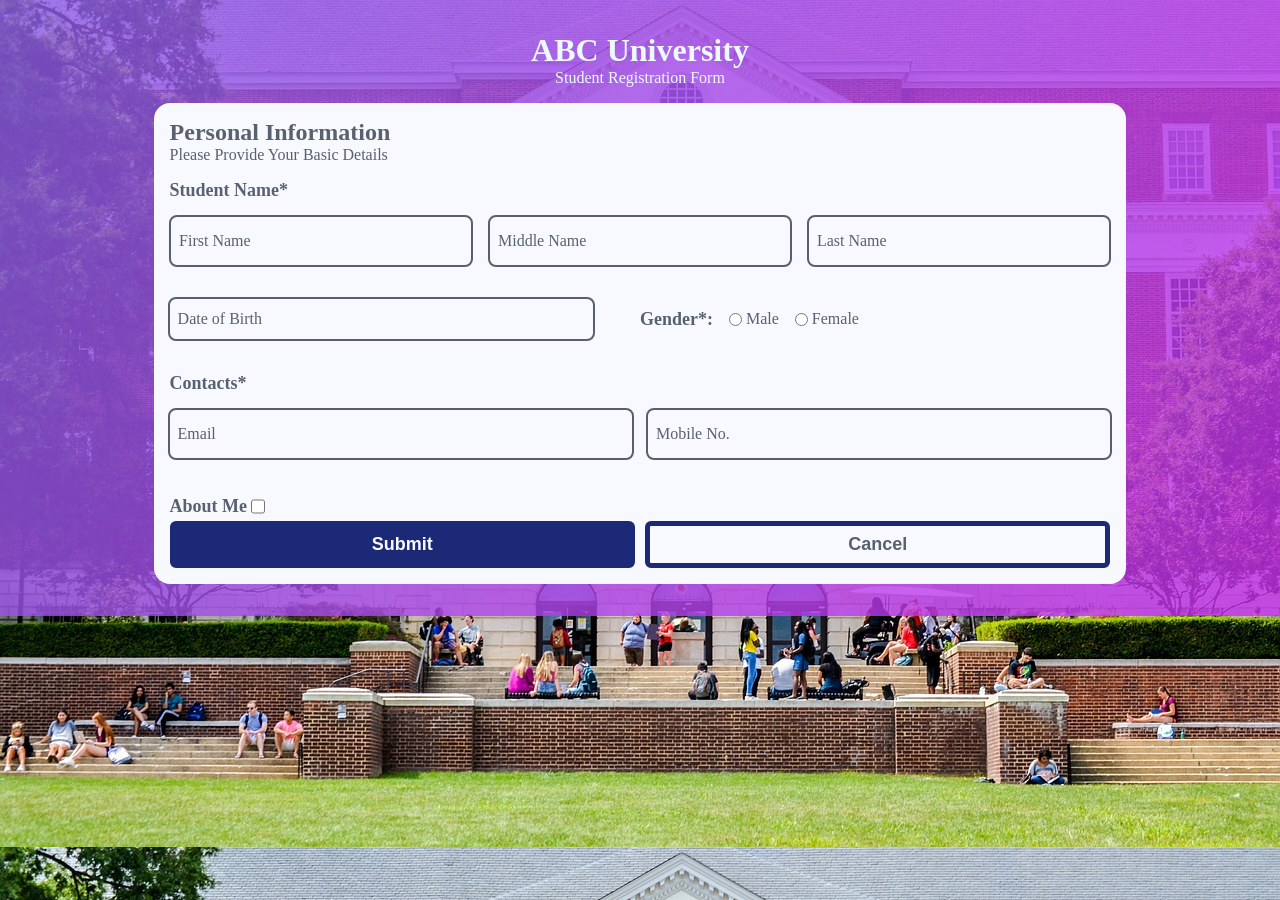
==== registration.html @ 487e14eb "Added regex to email and counter for about" ====
<!DOCTYPE html>
<html lang="en">

<head>
    <meta charset="UTF-8">
    <meta name="viewport" content="width=device-width, initial-scale=1.0">
    <title>Student Registration Form</title>
    <link rel="stylesheet" href="utility.css">
    <link rel="stylesheet" href="style.css">
    <link rel="stylesheet" href="registration.css">
</head>

<body>

    <!-- background Effect -->
    <div class="background-edit"></div>

    <!--Main Heading -->
    <div id="heading">
        <h1>ABC University</h1>
        <p>Student Registration Form</p>
    </div>

    <!-- Form -->
    <div id="form-box" class="center">
        <form action="">
            <div>
                <h2>Personal Information</h2>
                <p>Please Provide Your Basic Details</p>
            </div>

            <!-- name box -->
            <h3 id="name-heading" class="label-text">Student Name*</h3>
            <div id="student-name-box">
                <div>
                    <div class="center">
                        <label for="first-name" class="">First Name</label>
                        <input id="first-name" name="first-name" class="deactive-link" type="text" placeholder="Eg.Jatin">
                    </div>
                    <p class="error-msg invisible">First Name is Required !!</p>
                </div>

                <div>
                    <div class="center">
                        <label for="middle-name" class="">Middle Name</label>
                        <input id="middle-name"  name="middle-name" class="deactive-link" type="text" placeholder="Eg.Ganesh" >
                    </div>
                    <p class="error-msg invisible">Middle Name is Required !!</p>
                </div>

                <div>
                    <div class="center">
                        <label for="last-name" class="">Last Name</label>
                        <input id="last-name"  name="last-name" class="deactive-link" type="text" placeholder="Eg.Dohale">
                    </div>
                    <p class="error-msg invisible">Last Name is Required !!</p>
                </div>
            </div>

            <!-- Dob and Gender -->
            <div id="dob-gender-box">
                <div>
                    <div id="dob-box">
                        <label for="dob" class="">Date of Birth</label>
                        <input id="dob" type="date" placeholder="Pick a Date" class="deactive-link">
                    </div>
                    <p class="error-msg invisible">Date of Birth is Required !!</p>
                </div>
                <div>
                    <div id="gender-box">
                        <span class="label-text">Gender*:</span>
                        <div>
                            <input name="gender" value="male" id="male" type="radio" required>
                            <label for="male">Male</label>
                        </div>
                        <div>
                            <input name="gender" value="female" id="female" type="radio" required>
                            <label for="female">Female</label>
                        </div>
                    </div>
                    <p class="error-msg invisible">Gender is Required !!</p>
                </div>
            </div>


            <!-- Email and Mobile Number -->
            <h3 id="contact-heading" class="label-text">Contacts*</h3>
            <div id="email-number-box">
                <div>
                    <div class="center">
                        <label for="email" class="">Email</label>
                        <input id="email" type="email" placeholder="Eg. jatindohale@gmail.com" class="deactive-link" >
                    </div>
                    <p class="error-msg invisible">Email is Required !!</p>
                </div>
                <div>
                    <div class="center">
                        <label for="mobile" class="">Mobile No.</label>
                        <input id="mobile" type="number" placeholder="Eg. 908217XXXX" class="deactive-link" >
                    </div>
                    <p class="error-msg invisible">Number is Required !!</p>
                </div>
            </div>

            <!-- About me -->
             <div id="about-box">
                <div >
                    <div>
                        <label for="check-about" class="label-text">About Me</label>
                        <input type="checkbox" id="check-about">
                    </div>
                    <div id="count-box" >
                        <p class="hidden"><span id="char-count">0</span>/1024</p>
                    </div>
                </div>
                <textarea type="text" name="about" id="about" class="hidden" placeholder="Write Here..." minlength="1" maxlength="1024"></textarea>
             </div>

             <!-- Submit Button -->
              <div id="submit-cancel-button">
                  <button type="submit" id="submit">
                    Submit
                  </button>
                  <button type="button" id="cancel">
                    Cancel
                  </button>
              </div>



        </form>
    </div>
    <script src="registration.js"></script>
</body>

</html>
---- utility.css ----
* {
    margin: 0;
    padding: 0;
    box-sizing: border-box;
}

a {
    text-decoration: none;
}

ul {
    list-style: none;
}

.initial-padding {
    padding-inline: 5vw;
}

.scroll-section{
    scroll-margin: 60px;
}

.center {
    display: flex;
    align-items: center;
    justify-content: center;
}

.space-between{
    justify-content: space-between;
}


.button {
    padding-inline: 1.25rem;
    padding-block: 0.45rem;
    border-radius: 0.5rem;
    border: none;
    /* font-weight: 700; */
    transition: 0.25s;
}

.button:hover {
    transform: scale(1.1);
}




/* skills shower */
.blue-shower {
    color: #0b236d;
    background-color: #6275dfa2;
    border-radius: 1.5rem;
    padding: 4px 12px;
}

.blond-shower {
    background-color: #e3d59d;
    padding: 4px 12px;
    border-radius: 36px;
}

.green-shower {
    color: #097509;
    background-color: #b1e4b19a;
    padding: 2px 8px;
    border-radius: 1.5rem;
}
---- style.css ----
:root {
  --pr-color: #ecf9ff;
  --sc-color: #1b2976;
  --tr-color: #efece2;
  --text-color: #2c3947c9;
  --font-size: 20px;
}

html {
  scroll-behavior: smooth;
}

body {
  background-color: var(--pr-color);
  color: var(--text-color);
}

.bottom-border {
  border-bottom: 0.5px solid var(--text-color);
}

.active-bar {
  background-color: var(--pr-color);
  transition: all 0.3 ;
}

.active-link{
  color: var(--sc-color) !important;
  font-weight: 700;
  transition: all 0.3 ease;
}


/* Navbar Component Styles */

#navbar {
  padding-block: 1.25rem;
  justify-content: space-between;
  position: sticky;
  top: 0;
  background-color: var(--pr-color);
}

#navbar-header {
  color: var(--sc-color);
}

#navlink-container {
  justify-content: space-between;
  gap: 1rem;
  list-style: none;
  color: var(--sc-color);
}


.navbar-link {
  color: var(--text-color);
}

#navbar-button,
#hero-project {
  background-color: var(--sc-color);
  color: var(--pr-color);
}

/* Hero Section Styling */
#hero {
  height: 80vh;
  justify-content: space-between;
}

#hero-cap {
  width: fit-content;
  padding: 0.25rem 0.75rem;
  margin-bottom: 0.5rem;
  font-size: calc(var(--font-size) - 0.35rem);
}

#hero-text {
  width: 40vw;
}

#hero-header {
  line-height: 3rem;
  font-size: 2.5rem;
}

#hero-desc {
  line-height: 1.6rem;
  font-size: var(--font-size);
  margin-block: 0.75rem;
}

#hero-buttons {
  display: flex;

  margin-block: 1.5rem;
}

#hero-project {
  margin-right: 15px;
}

#hero-project>a {
  color: var(--pr-color);
  background-color: var(--sc-color);
  font-size: calc(var(--font-size) - 0.25rem);
}

#hero-download {
  border: 2px solid var(--sc-color);
}

#hero-download>a {
  color: var(--sc-color);
  font-size: calc(var(--font-size) - 0.25rem);
}

#hero-image img {
  border-radius: 300px;
  width: 175px;
  height: 175px;
}

/* Project-showcase Section styling */
#project {
  padding-block: 3.25rem;
}


#card-holder {
  padding: 0;
  flex-wrap: wrap;
}

#card-holder>.card-item {
  width: 28vw;
}


.card {
  height: 250px;
  background-color: var(--tr-color);
  min-width: 25vw;
  border-radius: 1.25rem;
  overflow: hidden;
  box-shadow: 21px 25px 49px -17px rgba(0, 0, 0, 0.45);
  -webkit-box-shadow: 21px 25px 49px -17px rgba(0, 0, 0, 0.45);
  -moz-box-shadow: 21px 25px 49px -17px rgba(0, 0, 0, 0.45);
}


.card-icon {
  border-radius: 0;
  padding-block: 1.5rem;
  background-color: #79a0f5aa;
}

.card-desc {
  margin-block: 0.45rem;
}

.card-text {
  width: 80%;
  padding: 12px;
}

.tech-container {
  justify-content: start;
  margin-block: 1rem;
  gap: 1rem;
}



/* skill section styling */
#skills {
  padding-block: 3.25rem;
  background-color: var(--tr-color);
}

#skills-heading {
  justify-content: start;
  gap: 12px;
}

#skills-heading>span {
  font-size: calc(var(--font-size) - 0.25rem);
}

#skill-section-container {
  justify-content: space-between;
  gap: 12px;
}

#skill-prof,
#skill-tool {
  width: 48%;
}

#prof-head,
#tool-head {
  text-transform: uppercase;
  margin: 0;
}

.skill-item {
  margin: 1.25rem 0;
}

.skill-per {
  justify-content: space-between;
  margin: 0.25rem 0;
}

.skill-per-box>img {
  height: 16px;
  width: 16px;
  margin-right: 8px;
}

.section-desc {
  font-size: calc(var(--font-size) - 0.25rem);
  margin: 0.15rem 0 1.6rem 0;
}

.progress-bar {
  width: 100%;
  height: 12px;
  background-color: #f8e5ac;
  border-radius: 12px;
}

.progress-bar-filler {
  height: 12px;
  background-color: var(--sc-color);
  border-radius: 12px;
}

#progress-bar-html {
  width: 90%;
}

#progress-bar-css {
  width: 85%;
}

#progress-bar-js {
  width: 75%;
}

#progress-bar-react {
  width: 55%;
}

#progress-bar-node {
  width: 55%;
}

#progress-bar-git {
  width: 70%;
}


#skill-tool {
  align-self: flex-start;
}

#tool-container {
  margin: 1rem 0 1.75rem 0;
}

#tools-box {
  flex-wrap: wrap;
  gap: 10px;
}


.tool-item {
  flex-direction: column;
  flex-grow: 1;
  background-color: var(--pr-color);
  padding: 1rem 1rem;
  border-radius: 12px;
}

.tool-image-box {

  padding: 5px 8px;
  border-radius: 5px;
  margin-bottom: 4px;

}

.tool-image-box>img {
  width: 24px;
  height: 24px;
}

#tool-vscode>.tool-image-box {
  background-color: #1b2976;
  ;
}

#tool-github>.tool-image-box {
  background-color: #f4e5b8;
}

#tool-chrome>.tool-image-box {
  background-color: #c6ebfb;
  ;
}

#tool-cli>.tool-image-box {
  background-color: cornflowerblue;
}



#other-skills-container>ul {
  margin-top: 0.5rem;
  justify-content: start;
  gap: 12px;
  flex-wrap: wrap;
}

#other-skills-container>ul>li {
  font-size: calc(var(--font-size) - 5px);
}


/* contact section Styling */

#contact {
  padding-block: 3.25rem;
}

#contact-ids {
  align-self: self-start;
  width: 48%;
}

.contact-item>a,
.contact-item>a:hover,
.contact-item>a:active {
  color: var(--text-color);
}

.contact-item>a {
  display: flex;
  align-items: center;
  gap: 8px;
  font-size: var(--font-size);
  margin-bottom: 1rem;
}

.id-image-box {
  height: 20px;
  width: 20px;
}

.id-image-box>img {
  width: 20px;
  height: 20px;
}

#contact-form {
  width: 48%;
}

#contact-form>form {
  display: flex;
  align-items: center;
  flex-direction: column;
  gap: 8px;
}

#name-email-box {
  display: flex;
  gap: 10px;
  width: 100%;
}

#name-email-box>input {
  width: 48%;
}

#name-email-box>input {
  flex-grow: 1;
}

#subject {
  width: 100%;
}

textarea {
  width: 100%;
  height: 75px;
  padding: 8px;
  outline: none;
  resize: none;
}

input {
  padding: 0.5rem 0.5rem;
  border-radius: 0.25rem;
  outline: none;
  border: 1px solid var(--text-color);
}

#send-button {
  background-color: var(--pr-color);
  color: var(--sc-color);
  border: 2px solid var(--sc-color);
  width: 100%;
  padding-block: 0.75rem;
}

#send-button:hover {
  background-color: var(--sc-color);
  color: var(--pr-color);
  transform: scale(1);
}

/* footer */
footer {
  background-color: var(--tr-color);
  padding-block: 1.5rem;
}

footer>ul {
  gap: 12px;
}

footer a,
footer a:visited,
footer a :active {
  color: var(--text-color);
}

#bottom-bar {
  display: none;
  position: sticky;
  bottom: 0;
  padding-block: 1rem;
  background-color: var(--tr-color);
  border: 2px solid var(--text-color);
  border-top-left-radius: 20px;
  border-top-right-radius: 20px;
}

#bottom-bar>ul {
  width: 100%;
  display: flex;
  align-items: center;
  justify-content: space-around;
}

#bottom-bar a {
  flex-direction: column;
  padding-block: 6px;
  padding-inline: 12px;
  border-radius: 15px;
  width: 10vw;
}



#bottom-bar a:active,
#bottom-bar a:visited,
#bottom-bar a:hover {
  color: var(--text-color);
}
---- registration.css ----
:root {
    --pr-color: #ecf9ff;
    --sc-color: #1b2976;
    --tr-color: #f8f8ff;
    --text-color: #2c3947c9;
    --font-size: 18px;
    --br-radius: 6px;
}

.label-text {
    font-size: var(--font-size);
    font-weight: 700;
    white-space: nowrap;
}

.error-msg {
    color: #d83b3bca;
    /* text-align: center; */
    margin: 0.25rem 0 0 0.5rem;
}

.invisible {
    visibility: hidden;
}

.hidden {
    display: none;
}


body {
    display: flex;
    flex-direction: column;
    align-items: center;
    padding: 2rem;
    background-image: url("assets/registration/university.jpg");
    filter: blur(0px);
}

.background-edit {
    width: 100%;
    height: 100%;
    position: absolute;
    opacity: 0.8;
    top: 0;
    background-image: linear-gradient(120deg, #905de9 0%, #c62feb 100%);
}


#heading {
    z-index: 10;
    text-align: center;
    color: var(--pr-color);
}


#form-box {
    width: 100%;
    flex-direction: column;
    z-index: 10;
    margin-top: 1rem;
}

form {
    border-radius: 1rem;
    width: 80%;
    height: 80%;
    background-color: var(--tr-color);
    color: var(--text-color);
    padding: 1rem;
}


/* Student Name */
#name-heading {
    margin-top: 1rem;
    margin-bottom: 1rem;
}

#student-name-box,
#email-number-box {
    display: flex;
    justify-content: space-around;
    align-items: center;
    width: 100%;
    gap: 1rem;
    color: var(--text-color);
}

#student-name-box>div {
    width: 300px;
}

#email-number-box>div {
    width: 50%;
}



#student-name-box>div>div,
#email-number-box>div>div,
#dob-box{
    width: 100%;
    height: 3rem;
    background-color: var(--tr-color);
    outline: 2px solid var(--text-color);
    border-radius: var(--br-radius);
    padding: 4px 8px;
    flex-grow: 1;
    justify-content: start;
    position: relative;
}

#student-name-box input,
#email-number-box input,
#dob-box input {
    width: 100%;
    height: 100%;
    background-color: #eaeaff;
}

.deactive-link {
    display: none;
}

.active-box {
    display: flex;
    flex-direction: column;
    align-items: start;

}

.active-input {
    display: block;
    height: 70%;
    outline: none;
    border: none;
}

.active-text {
    font-size: 16px;
    text-align: right;
    transition: all 0.3s ease;
    position: absolute;
    top: -15px;
    background-color: var(--tr-color);
    padding: 4px;
}


/* Student Birth date and Gender */
#dob-gender-box {
    width: 100%;
    margin-top: 0.75rem;
    display: flex;
    flex-wrap: wrap;
    gap: 5%;
}

#dob-gender-box>div {
    width: 45%;
}

#dob-box,
#gender-box {
    display: flex;
    align-items: center;
    gap: 1rem;
    height: 40px;
}
.align-start{
    align-self: flex-start;
}

#gender-box {
    width: 45%;
}

#gender-box>div {
    display: flex;
    align-items: center;
    gap: 4px;
}

/* contact */
#contact-heading {
    margin-top: 0.75rem;
    margin-bottom: 1rem;
}

#email-number-box>div {
    flex-grow: 1;
}


/* About Me */
#about-box {
    margin-top: 1rem;
}

#about-box > div{
    display: flex ;
    justify-content: space-between;
    align-items: center;
}



#about-box>div>div {
    display: flex;
    align-items: center;
    gap: 4px;
    margin-bottom: 0.25rem;
}

#about-box input {
    width: 0.9rem;
    height: 0.9rem;
}

#about-box textarea {
    resize: none;
    margin-bottom: 0.5rem;
    width: 100%;
}


/* Submit Button */
#submit-cancel-button {
    display: flex;
    align-items: center;
    gap: 10px;
}

#submit,
#cancel {
    width: 100%;
    padding-block: 8px;
    font-size: var(--font-size);
    border-radius: var(--br-radius);
    font-weight: 700;
    transition: all 0.2 ease;
}

#submit {
    background-color: var(--sc-color);
    color: var(--tr-color);
    border: 5px solid var(--sc-color);
}

#cancel {
    background-color: var(--tr-color);
    color: var(--text-color);
    border: 5px solid var(--sc-color);
}

#submit:hover{
    background-color:#101c61;
    color: #dff4fe;
}
#cancel:hover {
    background-color: var(--sc-color);
    color: var(--pr-color);
}


/* Media Queries From Here */
@media (min-width:768px) and (max-width:991px) {
    .background-bottom {
        bottom: -30%;
    }

    #dob-gender-box {
        flex-direction: column;
    }

    #dob-gender-box>div:first-child{
        width: 100%;
    }

}


/* large Mobile */
@media screen and (max-width: 768px) {

    .background-bottom {
        display: hidden;
    }

    #student-name-box,
    #dob-gender-box,
    #email-number-box {
        flex-direction: column;
    }


    #student-name-box>div,
    #email-number-box>div {
        width: 100%;

    }
}


/* Mobile */
@media screen and (max-width:480px) {
    body {
        padding: 0px;
        padding-block: 2rem;
    }

    #student-name-box {
        gap: 0rem;
    }

    #student-name-box p,
    #email-number-box p {
        margin-bottom: 0.40rem;
    }


    #dob-gender-box>div {
        width: 100%;

    }

    #email-number-box {
        gap: 0rem;
    }
}
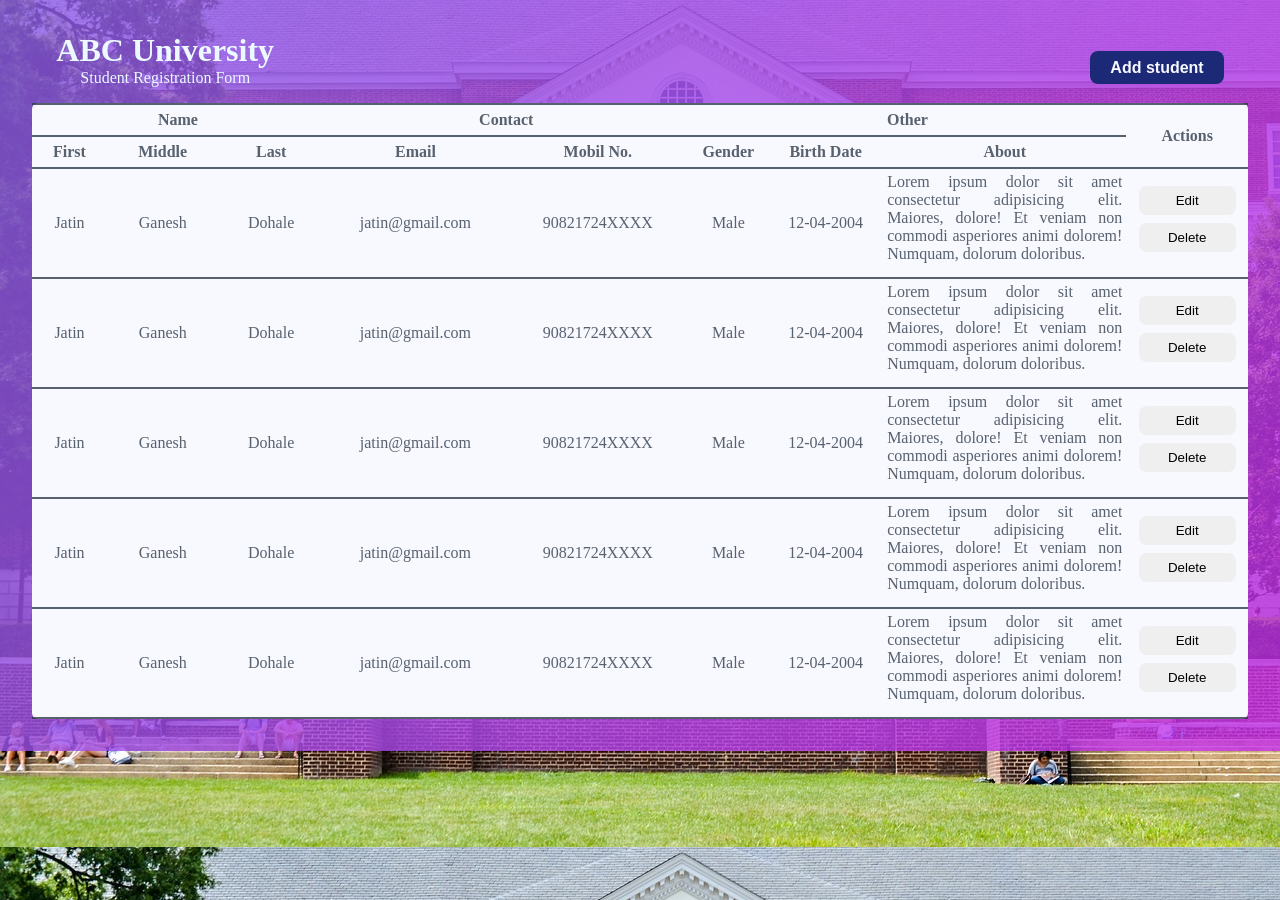
==== commit 9a174e56: "Student Listing Stucture Created" ====
--- a/registration.html
+++ b/registration.html
@@ -16,13 +16,18 @@
     <div class="background-edit"></div>
 
     <!--Main Heading -->
-    <div id="heading">
-        <h1>ABC University</h1>
-        <p>Student Registration Form</p>
+    <div id="heading-div" class="heading-change">
+        <div class="heading">
+            <h1>ABC University</h1>
+            <p id="sub-heading">Student Registration Form</p>
+        </div>
+        <div>
+            <button class="button add-button">Add student</button>
+        </div>
     </div>
 
     <!-- Form -->
-    <div id="form-box" class="center">
+    <div id="form-box" class="center hidden">
         <form action="">
             <div>
                 <h2>Personal Information</h2>
@@ -35,7 +40,8 @@
                 <div>
                     <div class="center">
                         <label for="first-name" class="">First Name</label>
-                        <input id="first-name" name="first-name" class="deactive-link" type="text" placeholder="Eg.Jatin">
+                        <input id="first-name" name="first-name" class="deactive-link" type="text"
+                            placeholder="Eg.Jatin">
                     </div>
                     <p class="error-msg invisible">First Name is Required !!</p>
                 </div>
@@ -43,7 +49,8 @@
                 <div>
                     <div class="center">
                         <label for="middle-name" class="">Middle Name</label>
-                        <input id="middle-name"  name="middle-name" class="deactive-link" type="text" placeholder="Eg.Ganesh" >
+                        <input id="middle-name" name="middle-name" class="deactive-link" type="text"
+                            placeholder="Eg.Ganesh">
                     </div>
                     <p class="error-msg invisible">Middle Name is Required !!</p>
                 </div>
@@ -51,7 +58,8 @@
                 <div>
                     <div class="center">
                         <label for="last-name" class="">Last Name</label>
-                        <input id="last-name"  name="last-name" class="deactive-link" type="text" placeholder="Eg.Dohale">
+                        <input id="last-name" name="last-name" class="deactive-link" type="text"
+                            placeholder="Eg.Dohale">
                     </div>
                     <p class="error-msg invisible">Last Name is Required !!</p>
                 </div>
@@ -89,47 +97,160 @@
                 <div>
                     <div class="center">
                         <label for="email" class="">Email</label>
-                        <input id="email" type="email" placeholder="Eg. jatindohale@gmail.com" class="deactive-link" >
+                        <input id="email" type="email" placeholder="Eg. jatindohale@gmail.com" class="deactive-link">
                     </div>
                     <p class="error-msg invisible">Email is Required !!</p>
                 </div>
                 <div>
                     <div class="center">
                         <label for="mobile" class="">Mobile No.</label>
-                        <input id="mobile" type="number" placeholder="Eg. 908217XXXX" class="deactive-link" >
+                        <input id="mobile" type="number" placeholder="Eg. 908217XXXX" class="deactive-link">
                     </div>
                     <p class="error-msg invisible">Number is Required !!</p>
                 </div>
             </div>
 
             <!-- About me -->
-             <div id="about-box">
-                <div >
+            <div id="about-box">
+                <div>
                     <div>
                         <label for="check-about" class="label-text">About Me</label>
                         <input type="checkbox" id="check-about">
                     </div>
-                    <div id="count-box" >
+                    <div id="count-box">
                         <p class="hidden"><span id="char-count">0</span>/1024</p>
                     </div>
                 </div>
-                <textarea type="text" name="about" id="about" class="hidden" placeholder="Write Here..." minlength="1" maxlength="1024"></textarea>
-             </div>
-
-             <!-- Submit Button -->
-              <div id="submit-cancel-button">
-                  <button type="submit" id="submit">
+                <textarea type="text" name="about" id="about" class="hidden" placeholder="Write Here..." minlength="1"
+                    maxlength="1024"></textarea>
+            </div>
+
+            <!-- Submit Button -->
+            <div id="submit-cancel-button">
+                <button type="submit" id="submit">
                     Submit
-                  </button>
-                  <button type="button" id="cancel">
+                </button>
+                <button type="button" id="cancel">
                     Cancel
-                  </button>
-              </div>
+                </button>
+            </div>
 
 
 
         </form>
     </div>
+
+
+    <!-- Table for showing student data  -->
+    <table id="data-table">
+        <thead>
+            <tr>
+                <th colspan="3" class="name-col">Name</th>
+                <th colspan="2" class="contact-col">Contact</th>
+                <th colspan="3" class="other-col">Other</th>
+                <th rowspan="2" class="action-col">Actions</th>
+            </tr>
+            <tr>
+                <th>First</th>
+                <th>Middle</th>
+                <th>Last</th>
+                <th>Email</th>
+                <th>Mobil No.</th>
+                <th>Gender</th>
+                <th>Birth Date</th>
+                <th>About</th>
+            </tr>
+        </thead>
+        <tbody>
+           
+            <tr>
+                <td>Jatin</td>
+                <td>Ganesh</td>
+                <td>Dohale</td>
+                <td>jatin@gmail.com</td>
+                <td>90821724XXXX</td>
+                <td>Male</td>
+                <td>12-04-2004</td>
+                <td class="about-col">
+                    <div class="about-col-div">Lorem ipsum dolor sit amet consectetur adipisicing elit. Maiores, dolore! Et veniam non commodi asperiores animi dolorem! Numquam, dolorum doloribus.   
+                    </div>
+                </td>
+                <td >
+                    <button class="button table-button">Edit</button>
+                    <button class="button table-button">Delete</button>
+                </td>
+            </tr>
+            <tr>
+                <td>Jatin</td>
+                <td>Ganesh</td>
+                <td>Dohale</td>
+                <td>jatin@gmail.com</td>
+                <td>90821724XXXX</td>
+                <td>Male</td>
+                <td>12-04-2004</td>
+                <td class="about-col">
+                    <div class="about-col-div">Lorem ipsum dolor sit amet consectetur adipisicing elit. Maiores, dolore! Et veniam non commodi asperiores animi dolorem! Numquam, dolorum doloribus.   
+                    </div>
+                </td>
+                <td >
+                    <button class="button table-button">Edit</button>
+                    <button class="button table-button">Delete</button>
+                </td>
+            </tr>
+            <tr>
+                <td>Jatin</td>
+                <td>Ganesh</td>
+                <td>Dohale</td>
+                <td>jatin@gmail.com</td>
+                <td>90821724XXXX</td>
+                <td>Male</td>
+                <td>12-04-2004</td>
+                <td class="about-col">
+                    <div class="about-col-div">Lorem ipsum dolor sit amet consectetur adipisicing elit. Maiores, dolore! Et veniam non commodi asperiores animi dolorem! Numquam, dolorum doloribus.   
+                    </div>
+                </td>
+                <td >
+                    <button class="button table-button">Edit</button>
+                    <button class="button table-button">Delete</button>
+                </td>
+            </tr>
+            <tr>
+                <td>Jatin</td>
+                <td>Ganesh</td>
+                <td>Dohale</td>
+                <td>jatin@gmail.com</td>
+                <td>90821724XXXX</td>
+                <td>Male</td>
+                <td>12-04-2004</td>
+                <td class="about-col">
+                    <div class="about-col-div">Lorem ipsum dolor sit amet consectetur adipisicing elit. Maiores, dolore! Et veniam non commodi asperiores animi dolorem! Numquam, dolorum doloribus.   
+                    </div>
+                </td>
+                <td >
+                    <button class="button table-button">Edit</button>
+                    <button class="button table-button">Delete</button>
+                </td>
+            </tr>
+            <tr>
+                <td>Jatin</td>
+                <td>Ganesh</td>
+                <td>Dohale</td>
+                <td>jatin@gmail.com</td>
+                <td>90821724XXXX</td>
+                <td>Male</td>
+                <td>12-04-2004</td>
+                <td class="about-col">
+                    <div class="about-col-div">Lorem ipsum dolor sit amet consectetur adipisicing elit. Maiores, dolore! Et veniam non commodi asperiores animi dolorem! Numquam, dolorum doloribus.   
+                    </div>
+                </td>
+                <td >
+                    <button class="button table-button">Edit</button>
+                    <button class="button table-button">Delete</button>
+                </td>
+            </tr>
+         
+        </tbody>
+    </table>
     <script src="registration.js"></script>
 </body>
 
--- a/registration.css
+++ b/registration.css
@@ -47,18 +47,42 @@
 }
 
 
-#heading {
+.heading-change{
     z-index: 10;
+    width: 100%;
+    display: flex;
+    align-items: center;
+    justify-content: space-between;
+    padding-inline: 2%;
+}
+
+
+.heading{
     text-align: center;
     color: var(--pr-color);
-}
-
+    margin-bottom: 1rem;
+}
+
+.add-button{
+    background-color: var(--sc-color);
+    font-weight: 700;
+    color: var(--tr-color);
+    font-size: 16px;
+}
+
+
+
+
+
+
+/*****************/
+/* Form Styling */
+/*****************/
 
 #form-box {
     width: 100%;
     flex-direction: column;
     z-index: 10;
-    margin-top: 1rem;
 }
 
 form {
@@ -99,7 +123,7 @@
 
 #student-name-box>div>div,
 #email-number-box>div>div,
-#dob-box{
+#dob-box {
     width: 100%;
     height: 3rem;
     background-color: var(--tr-color);
@@ -168,7 +192,8 @@
     gap: 1rem;
     height: 40px;
 }
-.align-start{
+
+.align-start {
     align-self: flex-start;
 }
 
@@ -198,8 +223,8 @@
     margin-top: 1rem;
 }
 
-#about-box > div{
-    display: flex ;
+#about-box>div {
+    display: flex;
     justify-content: space-between;
     align-items: center;
 }
@@ -254,10 +279,11 @@
     border: 5px solid var(--sc-color);
 }
 
-#submit:hover{
-    background-color:#101c61;
+#submit:hover {
+    background-color: #101c61;
     color: #dff4fe;
 }
+
 #cancel:hover {
     background-color: var(--sc-color);
     color: var(--pr-color);
@@ -274,7 +300,7 @@
         flex-direction: column;
     }
 
-    #dob-gender-box>div:first-child{
+    #dob-gender-box>div:first-child {
         width: 100%;
     }
 
@@ -300,6 +326,68 @@
         width: 100%;
 
     }
+}
+
+
+/*****************/
+/* Table Styling */
+/*****************/
+table {
+    z-index: 10;
+    width: 100%;
+    color: var(--text-color);
+    background-color: var(--tr-color);
+    border-radius: var(--br-radius);
+    border-collapse: collapse;
+}
+
+thead > tr{
+    height: 2rem;
+}
+
+tr{
+    border-block: 2px solid var(--text-color);
+    
+}
+
+td{
+    text-align: center;
+}
+
+.name-col{
+    width: 24%;
+}
+
+.contact-col{
+    width: 30%;
+}
+
+.other-col{
+    width: 36%;
+}
+
+.action-col{
+    width: 10%;
+}
+
+.about-col{
+    width: 20%;
+    padding: 4px;
+    text-align: justify;
+}
+
+.about-col-div {
+    width: 100%;
+    height: 100px;
+    margin: 0;
+    padding: 0;
+    overflow-y: scroll
+}
+
+.table-button{
+    width: 80%;
+    margin-bottom: 0.5rem;
+    cursor: pointer;
 }
 
 
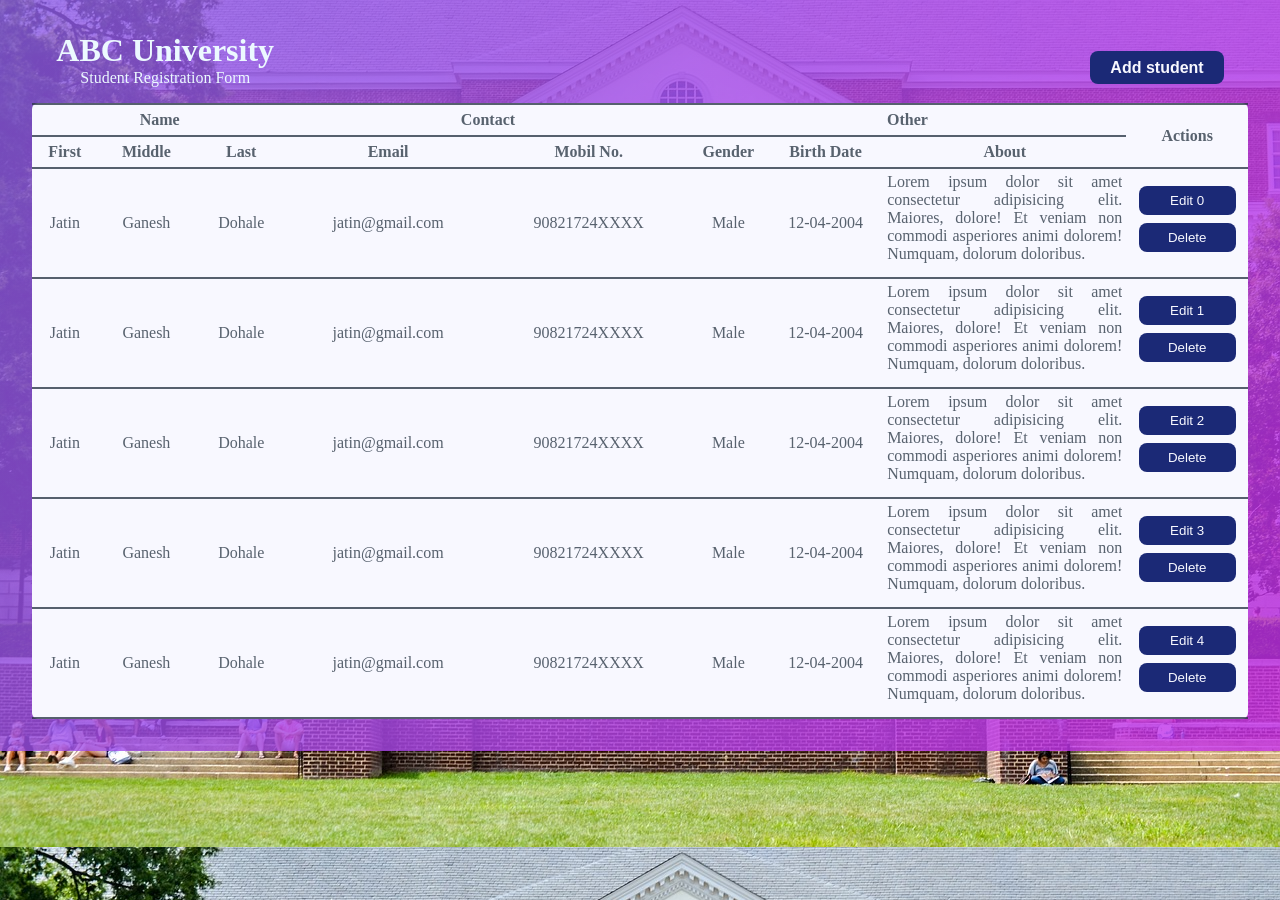
==== commit 4d9a951e: "Added add button and store data in localStorage" ====
--- a/registration.html
+++ b/registration.html
@@ -22,7 +22,7 @@
             <p id="sub-heading">Student Registration Form</p>
         </div>
         <div>
-            <button class="button add-button">Add student</button>
+            <button id="add-button" class="button">Add student</button>
         </div>
     </div>
 
@@ -162,92 +162,94 @@
             </tr>
         </thead>
         <tbody>
+         
+            <tr>
+                <td>Jatin</td>
+                <td>Ganesh</td>
+                <td>Dohale</td>
+                <td>jatin@gmail.com</td>
+                <td>90821724XXXX</td>
+                <td>Male</td>
+                <td>12-04-2004</td>
+                <td class="about-col">
+                    <div class="about-col-div scrollbar-hide">Lorem ipsum dolor sit amet consectetur adipisicing elit. Maiores, dolore! Et veniam non commodi asperiores animi dolorem! Numquam, dolorum doloribus.   
+                    </div>
+                </td>
+                <td >
+                    <button class="edit-button button table-button">Edit 0</button>
+                    <button class="delete-button button table-button">Delete</button>
+                </td>
+            </tr>
+            <tr>
+                <td>Jatin</td>
+                <td>Ganesh</td>
+                <td>Dohale</td>
+                <td>jatin@gmail.com</td>
+                <td>90821724XXXX</td>
+                <td>Male</td>
+                <td>12-04-2004</td>
+                <td class="about-col">
+                    <div class="about-col-div scrollbar-hide">Lorem ipsum dolor sit amet consectetur adipisicing elit. Maiores, dolore! Et veniam non commodi asperiores animi dolorem! Numquam, dolorum doloribus.   
+                    </div>
+                </td>
+                <td >
+                    <button class="edit-button button table-button">Edit 1</button>
+                    <button class="delete-button button table-button">Delete</button>
+                </td>
+            </tr>
+            <tr>
+                <td>Jatin</td>
+                <td>Ganesh</td>
+                <td>Dohale</td>
+                <td>jatin@gmail.com</td>
+                <td>90821724XXXX</td>
+                <td>Male</td>
+                <td>12-04-2004</td>
+                <td class="about-col">
+                    <div class="about-col-div scrollbar-hide">Lorem ipsum dolor sit amet consectetur adipisicing elit. Maiores, dolore! Et veniam non commodi asperiores animi dolorem! Numquam, dolorum doloribus.   
+                    </div>
+                </td>
+                <td >
+                    <button class="edit-button button table-button">Edit 2</button>
+                    <button class="delete-button button table-button">Delete</button>
+                </td>
+            </tr>
+            <tr>
+                <td>Jatin</td>
+                <td>Ganesh</td>
+                <td>Dohale</td>
+                <td>jatin@gmail.com</td>
+                <td>90821724XXXX</td>
+                <td>Male</td>
+                <td>12-04-2004</td>
+                <td class="about-col">
+                    <div class="about-col-div scrollbar-hide">Lorem ipsum dolor sit amet consectetur adipisicing elit. Maiores, dolore! Et veniam non commodi asperiores animi dolorem! Numquam, dolorum doloribus.   
+                    </div>
+                </td>
+                <td >
+                    <button class="edit-button button table-button">Edit 3</button>
+                    <button class="delete-button button table-button">Delete</button>
+                </td>
+            </tr>
+            <tr>
+                <td>Jatin</td>
+                <td>Ganesh</td>
+                <td>Dohale</td>
+                <td>jatin@gmail.com</td>
+                <td>90821724XXXX</td>
+                <td>Male</td>
+                <td>12-04-2004</td>
+                <td class="about-col">
+                    <div class="about-col-div scrollbar-hide">Lorem ipsum dolor sit amet consectetur adipisicing elit. Maiores, dolore! Et veniam non commodi asperiores animi dolorem! Numquam, dolorum doloribus.   
+                    </div>
+                </td>
+                <td >
+                    <button class="edit-button button table-button">Edit 4</button>
+                    <button class="delete-button button table-button">Delete</button>
+                </td>
+            </tr>
            
-            <tr>
-                <td>Jatin</td>
-                <td>Ganesh</td>
-                <td>Dohale</td>
-                <td>jatin@gmail.com</td>
-                <td>90821724XXXX</td>
-                <td>Male</td>
-                <td>12-04-2004</td>
-                <td class="about-col">
-                    <div class="about-col-div">Lorem ipsum dolor sit amet consectetur adipisicing elit. Maiores, dolore! Et veniam non commodi asperiores animi dolorem! Numquam, dolorum doloribus.   
-                    </div>
-                </td>
-                <td >
-                    <button class="button table-button">Edit</button>
-                    <button class="button table-button">Delete</button>
-                </td>
-            </tr>
-            <tr>
-                <td>Jatin</td>
-                <td>Ganesh</td>
-                <td>Dohale</td>
-                <td>jatin@gmail.com</td>
-                <td>90821724XXXX</td>
-                <td>Male</td>
-                <td>12-04-2004</td>
-                <td class="about-col">
-                    <div class="about-col-div">Lorem ipsum dolor sit amet consectetur adipisicing elit. Maiores, dolore! Et veniam non commodi asperiores animi dolorem! Numquam, dolorum doloribus.   
-                    </div>
-                </td>
-                <td >
-                    <button class="button table-button">Edit</button>
-                    <button class="button table-button">Delete</button>
-                </td>
-            </tr>
-            <tr>
-                <td>Jatin</td>
-                <td>Ganesh</td>
-                <td>Dohale</td>
-                <td>jatin@gmail.com</td>
-                <td>90821724XXXX</td>
-                <td>Male</td>
-                <td>12-04-2004</td>
-                <td class="about-col">
-                    <div class="about-col-div">Lorem ipsum dolor sit amet consectetur adipisicing elit. Maiores, dolore! Et veniam non commodi asperiores animi dolorem! Numquam, dolorum doloribus.   
-                    </div>
-                </td>
-                <td >
-                    <button class="button table-button">Edit</button>
-                    <button class="button table-button">Delete</button>
-                </td>
-            </tr>
-            <tr>
-                <td>Jatin</td>
-                <td>Ganesh</td>
-                <td>Dohale</td>
-                <td>jatin@gmail.com</td>
-                <td>90821724XXXX</td>
-                <td>Male</td>
-                <td>12-04-2004</td>
-                <td class="about-col">
-                    <div class="about-col-div">Lorem ipsum dolor sit amet consectetur adipisicing elit. Maiores, dolore! Et veniam non commodi asperiores animi dolorem! Numquam, dolorum doloribus.   
-                    </div>
-                </td>
-                <td >
-                    <button class="button table-button">Edit</button>
-                    <button class="button table-button">Delete</button>
-                </td>
-            </tr>
-            <tr>
-                <td>Jatin</td>
-                <td>Ganesh</td>
-                <td>Dohale</td>
-                <td>jatin@gmail.com</td>
-                <td>90821724XXXX</td>
-                <td>Male</td>
-                <td>12-04-2004</td>
-                <td class="about-col">
-                    <div class="about-col-div">Lorem ipsum dolor sit amet consectetur adipisicing elit. Maiores, dolore! Et veniam non commodi asperiores animi dolorem! Numquam, dolorum doloribus.   
-                    </div>
-                </td>
-                <td >
-                    <button class="button table-button">Edit</button>
-                    <button class="button table-button">Delete</button>
-                </td>
-            </tr>
+          
          
         </tbody>
     </table>
--- a/registration.css
+++ b/registration.css
@@ -27,6 +27,14 @@
     display: none;
 }
 
+.scrollbar-hide{
+     -ms-overflow-style: none ;
+    scrollbar-width: none ;
+}
+.scrollbar-hide::-webkit-scrollbar{
+     display: none ;
+}
+
 
 body {
     display: flex;
@@ -35,6 +43,12 @@
     padding: 2rem;
     background-image: url("assets/registration/university.jpg");
     filter: blur(0px);
+-ms-overflow-style: none ;
+    scrollbar-width: none ;
+}
+
+body::-webkit-scrollbar{
+    display: none;
 }
 
 .background-edit {
@@ -46,29 +60,34 @@
     background-image: linear-gradient(120deg, #905de9 0%, #c62feb 100%);
 }
 
-
-.heading-change{
-    z-index: 10;
-    width: 100%;
-    display: flex;
-    align-items: center;
+#heading-div{
+     z-index: 10;
+    width: 100%;
+    display: flex;
+    align-items: center;
+}
+
+
+.heading-change {
     justify-content: space-between;
     padding-inline: 2%;
 }
 
 
-.heading{
+.heading {
     text-align: center;
     color: var(--pr-color);
     margin-bottom: 1rem;
 }
 
-.add-button{
+#add-button {
     background-color: var(--sc-color);
     font-weight: 700;
     color: var(--tr-color);
     font-size: 16px;
 }
+
+
 
 
 
@@ -306,7 +325,6 @@
 
 }
 
-
 /* large Mobile */
 @media screen and (max-width: 768px) {
 
@@ -328,6 +346,32 @@
     }
 }
 
+/* Mobile */
+@media screen and (max-width:480px) {
+    body {
+        padding: 0px;
+        padding-block: 2rem;
+    }
+
+    #student-name-box {
+        gap: 0rem;
+    }
+
+    #student-name-box p,
+    #email-number-box p {
+        margin-bottom: 0.40rem;
+    }
+
+
+    #dob-gender-box>div {
+        width: 100%;
+
+    }
+
+    #email-number-box {
+        gap: 0rem;
+    }
+}
 
 /*****************/
 /* Table Styling */
@@ -341,36 +385,36 @@
     border-collapse: collapse;
 }
 
-thead > tr{
+thead>tr {
     height: 2rem;
 }
 
-tr{
+tr {
     border-block: 2px solid var(--text-color);
-    
-}
-
-td{
+
+}
+
+td {
     text-align: center;
 }
 
-.name-col{
-    width: 24%;
-}
-
-.contact-col{
-    width: 30%;
-}
-
-.other-col{
+.name-col {
+    width: 21%;
+}
+
+.contact-col {
+    width: 33%;
+}
+
+.other-col {
     width: 36%;
 }
 
-.action-col{
+.action-col {
     width: 10%;
 }
 
-.about-col{
+.about-col {
     width: 20%;
     padding: 4px;
     text-align: justify;
@@ -381,39 +425,16 @@
     height: 100px;
     margin: 0;
     padding: 0;
-    overflow-y: scroll
-}
-
-.table-button{
+    overflow-y: scroll;
+}
+
+
+
+.table-button {
     width: 80%;
     margin-bottom: 0.5rem;
     cursor: pointer;
-}
-
-
-/* Mobile */
-@media screen and (max-width:480px) {
-    body {
-        padding: 0px;
-        padding-block: 2rem;
-    }
-
-    #student-name-box {
-        gap: 0rem;
-    }
-
-    #student-name-box p,
-    #email-number-box p {
-        margin-bottom: 0.40rem;
-    }
-
-
-    #dob-gender-box>div {
-        width: 100%;
-
-    }
-
-    #email-number-box {
-        gap: 0rem;
-    }
-}+    background-color: var(--sc-color);
+    color: var(--tr-color);
+
+}
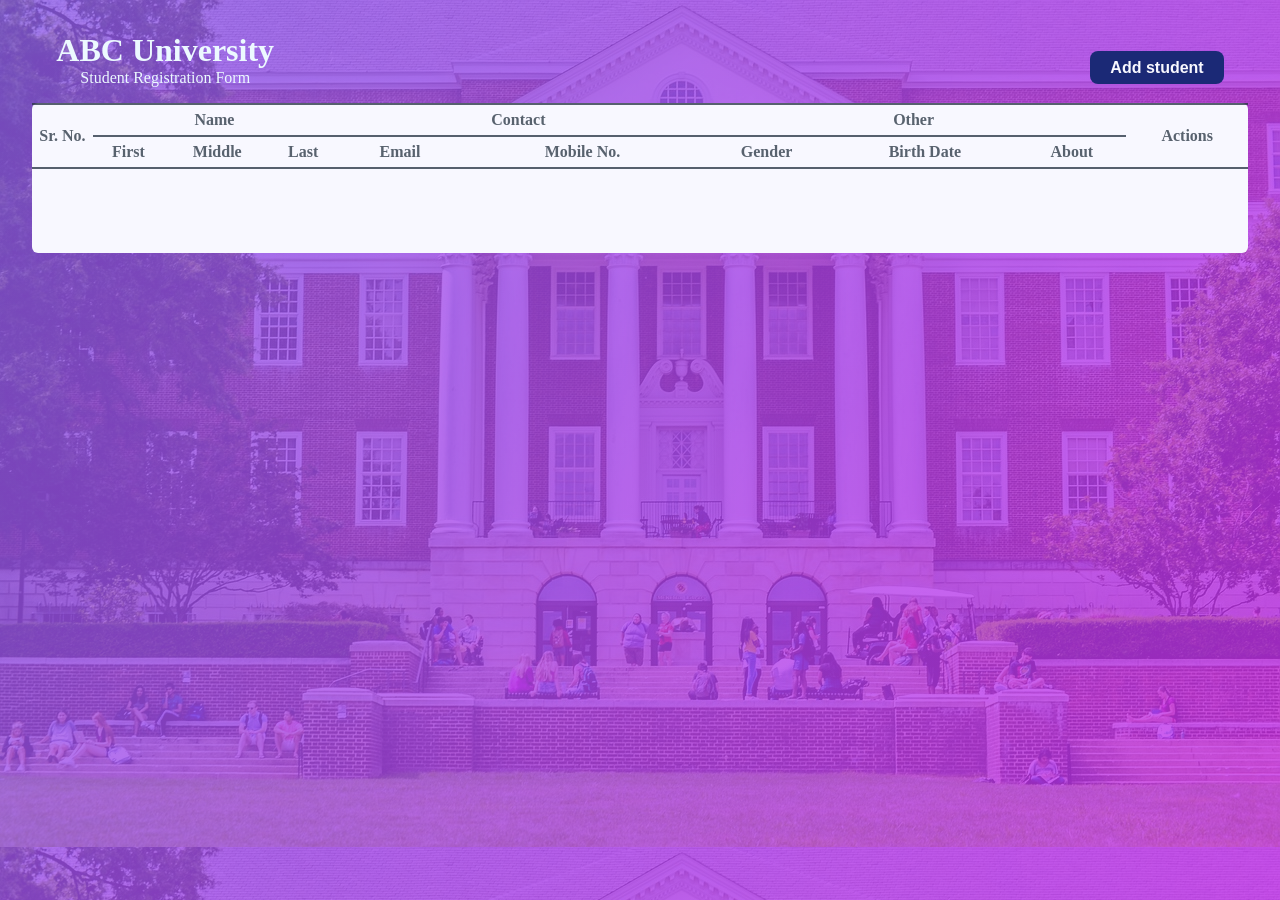
==== commit 0954db4a: "Created edit and delete button" ====
--- a/registration.html
+++ b/registration.html
@@ -145,6 +145,7 @@
     <table id="data-table">
         <thead>
             <tr>
+                <th rowspan="2" class="sr-no">Sr. No.</th>
                 <th colspan="3" class="name-col">Name</th>
                 <th colspan="2" class="contact-col">Contact</th>
                 <th colspan="3" class="other-col">Other</th>
@@ -155,102 +156,14 @@
                 <th>Middle</th>
                 <th>Last</th>
                 <th>Email</th>
-                <th>Mobil No.</th>
+                <th>Mobile No.</th>
                 <th>Gender</th>
                 <th>Birth Date</th>
                 <th>About</th>
             </tr>
         </thead>
         <tbody>
-         
-            <tr>
-                <td>Jatin</td>
-                <td>Ganesh</td>
-                <td>Dohale</td>
-                <td>jatin@gmail.com</td>
-                <td>90821724XXXX</td>
-                <td>Male</td>
-                <td>12-04-2004</td>
-                <td class="about-col">
-                    <div class="about-col-div scrollbar-hide">Lorem ipsum dolor sit amet consectetur adipisicing elit. Maiores, dolore! Et veniam non commodi asperiores animi dolorem! Numquam, dolorum doloribus.   
-                    </div>
-                </td>
-                <td >
-                    <button class="edit-button button table-button">Edit 0</button>
-                    <button class="delete-button button table-button">Delete</button>
-                </td>
-            </tr>
-            <tr>
-                <td>Jatin</td>
-                <td>Ganesh</td>
-                <td>Dohale</td>
-                <td>jatin@gmail.com</td>
-                <td>90821724XXXX</td>
-                <td>Male</td>
-                <td>12-04-2004</td>
-                <td class="about-col">
-                    <div class="about-col-div scrollbar-hide">Lorem ipsum dolor sit amet consectetur adipisicing elit. Maiores, dolore! Et veniam non commodi asperiores animi dolorem! Numquam, dolorum doloribus.   
-                    </div>
-                </td>
-                <td >
-                    <button class="edit-button button table-button">Edit 1</button>
-                    <button class="delete-button button table-button">Delete</button>
-                </td>
-            </tr>
-            <tr>
-                <td>Jatin</td>
-                <td>Ganesh</td>
-                <td>Dohale</td>
-                <td>jatin@gmail.com</td>
-                <td>90821724XXXX</td>
-                <td>Male</td>
-                <td>12-04-2004</td>
-                <td class="about-col">
-                    <div class="about-col-div scrollbar-hide">Lorem ipsum dolor sit amet consectetur adipisicing elit. Maiores, dolore! Et veniam non commodi asperiores animi dolorem! Numquam, dolorum doloribus.   
-                    </div>
-                </td>
-                <td >
-                    <button class="edit-button button table-button">Edit 2</button>
-                    <button class="delete-button button table-button">Delete</button>
-                </td>
-            </tr>
-            <tr>
-                <td>Jatin</td>
-                <td>Ganesh</td>
-                <td>Dohale</td>
-                <td>jatin@gmail.com</td>
-                <td>90821724XXXX</td>
-                <td>Male</td>
-                <td>12-04-2004</td>
-                <td class="about-col">
-                    <div class="about-col-div scrollbar-hide">Lorem ipsum dolor sit amet consectetur adipisicing elit. Maiores, dolore! Et veniam non commodi asperiores animi dolorem! Numquam, dolorum doloribus.   
-                    </div>
-                </td>
-                <td >
-                    <button class="edit-button button table-button">Edit 3</button>
-                    <button class="delete-button button table-button">Delete</button>
-                </td>
-            </tr>
-            <tr>
-                <td>Jatin</td>
-                <td>Ganesh</td>
-                <td>Dohale</td>
-                <td>jatin@gmail.com</td>
-                <td>90821724XXXX</td>
-                <td>Male</td>
-                <td>12-04-2004</td>
-                <td class="about-col">
-                    <div class="about-col-div scrollbar-hide">Lorem ipsum dolor sit amet consectetur adipisicing elit. Maiores, dolore! Et veniam non commodi asperiores animi dolorem! Numquam, dolorum doloribus.   
-                    </div>
-                </td>
-                <td >
-                    <button class="edit-button button table-button">Edit 4</button>
-                    <button class="delete-button button table-button">Delete</button>
-                </td>
-            </tr>
-           
-          
-         
+            
         </tbody>
     </table>
     <script src="registration.js"></script>
--- a/registration.css
+++ b/registration.css
@@ -37,6 +37,8 @@
 
 
 body {
+    min-width: 100vw;
+    min-height: 100vh;
     display: flex;
     flex-direction: column;
     align-items: center;
@@ -190,6 +192,12 @@
     padding: 4px;
 }
 
+mobile::-webkit-inner-spin-button, 
+mobile::-webkit-outer-spin-button { 
+  -webkit-appearance: none; 
+  margin: 0; 
+}
+
 
 /* Student Birth date and Gender */
 #dob-gender-box {
@@ -379,6 +387,7 @@
 table {
     z-index: 10;
     width: 100%;
+    min-height: 150px ;
     color: var(--text-color);
     background-color: var(--tr-color);
     border-radius: var(--br-radius);
@@ -398,16 +407,20 @@
     text-align: center;
 }
 
+.sr-no{
+    width: 5%;
+}
+
 .name-col {
-    width: 21%;
+    width: 20%;
 }
 
 .contact-col {
-    width: 33%;
+    width: 30%;
 }
 
 .other-col {
-    width: 36%;
+    width: 35%;
 }
 
 .action-col {
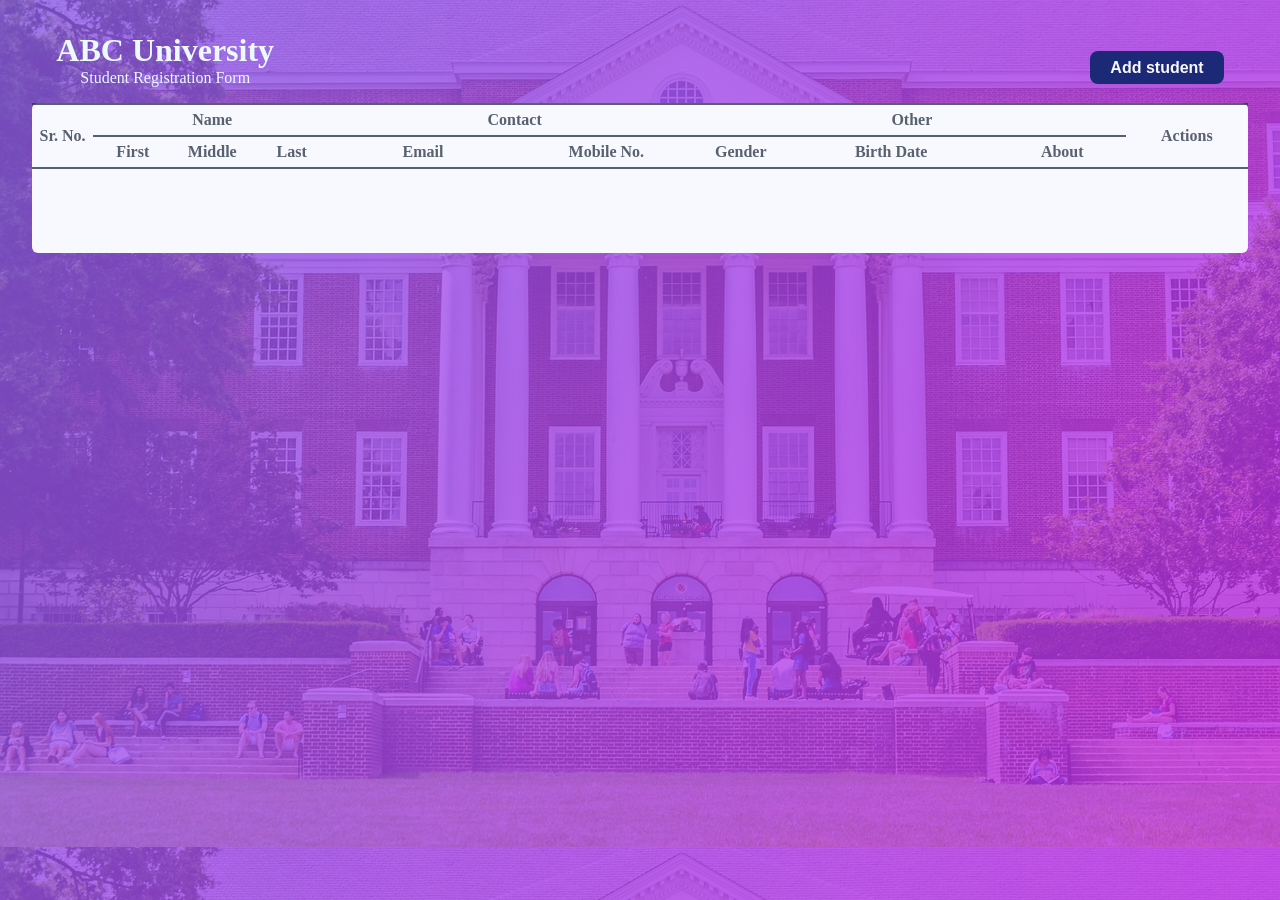
==== commit e5601104: "Adding Sorting Feature" ====
--- a/registration.html
+++ b/registration.html
@@ -151,14 +151,14 @@
                 <th colspan="3" class="other-col">Other</th>
                 <th rowspan="2" class="action-col">Actions</th>
             </tr>
-            <tr>
-                <th>First</th>
-                <th>Middle</th>
-                <th>Last</th>
-                <th>Email</th>
-                <th>Mobile No.</th>
-                <th>Gender</th>
-                <th>Birth Date</th>
+            <tr id="sub-head-table">
+                <th class="sorting name-sub-head" data-direction="null" data-element-name="firstName" >First</th>
+                <th class="name-sub-head">Middle</th>
+                <th class="sorting name-sub-head" data-direction="null" data-element-name="lastName">Last</th>
+                <th class="sorting contact-sub-head" data-direction="null" data-element-name="email">Email</th>
+                <th class="sorting contact-sub-head" data-direction="null" data-element-name="mobile">Mobile No.</th>
+                <th class="sorting other-sub-head" data-direction="null" data-element-name="gender">Gender</th>
+                <th class="sorting " data-direction="null" data-element-name="dob">Birth Date</th>
                 <th>About</th>
             </tr>
         </thead>
--- a/registration.css
+++ b/registration.css
@@ -192,6 +192,10 @@
     padding: 4px;
 }
 
+.sorting{
+    cursor: pointer;
+}
+
 mobile::-webkit-inner-spin-button, 
 mobile::-webkit-outer-spin-button { 
   -webkit-appearance: none; 
@@ -451,3 +455,15 @@
     color: var(--tr-color);
 
 }
+
+.name-sub-head{
+    width: 6.5%;
+}
+
+.contact-sub-head{
+    width: 15%;
+}
+
+.other-sub-head{
+    width: 7%;
+}
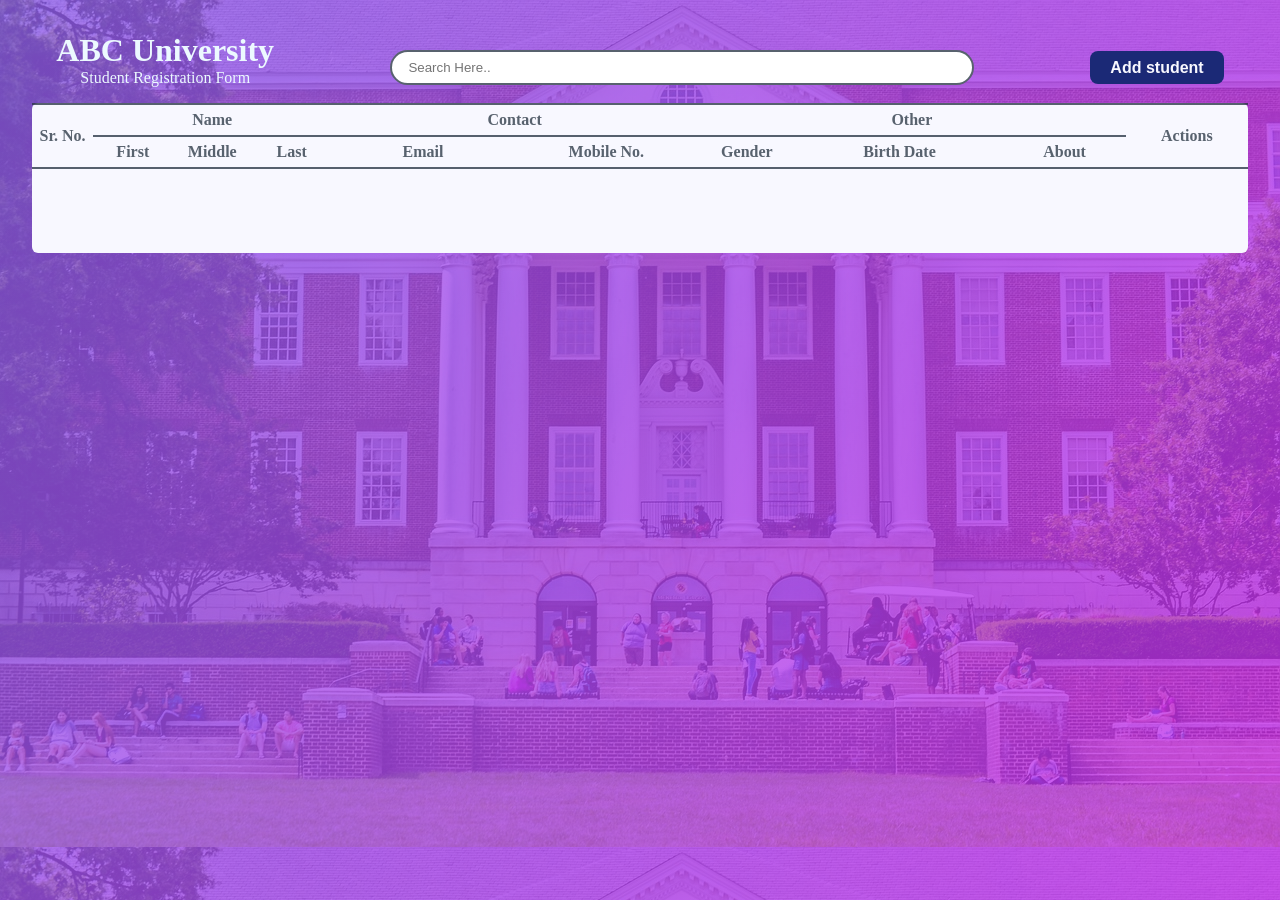
==== commit f373fcab: "Adding Searching and Zebra striping" ====
--- a/registration.html
+++ b/registration.html
@@ -21,6 +21,7 @@
             <h1>ABC University</h1>
             <p id="sub-heading">Student Registration Form</p>
         </div>
+        <input id="search-box" type="text" placeholder="Search Here..">
         <div>
             <button id="add-button" class="button">Add student</button>
         </div>
@@ -159,7 +160,7 @@
                 <th class="sorting contact-sub-head" data-direction="null" data-element-name="mobile">Mobile No.</th>
                 <th class="sorting other-sub-head" data-direction="null" data-element-name="gender">Gender</th>
                 <th class="sorting " data-direction="null" data-element-name="dob">Birth Date</th>
-                <th>About</th>
+                <th class="about-sub-heading">About</th>
             </tr>
         </thead>
         <tbody>
--- a/registration.css
+++ b/registration.css
@@ -33,6 +33,14 @@
 }
 .scrollbar-hide::-webkit-scrollbar{
      display: none ;
+}
+
+#search-box{
+    width: 50%;
+    border-radius: 20px;
+    outline: none;
+    border: 2px solid var(--text-color);
+    padding-left: 16px;
 }
 
 
@@ -435,6 +443,7 @@
     width: 20%;
     padding: 4px;
     text-align: justify;
+    word-break: break-all;
 }
 
 .about-col-div {
@@ -465,5 +474,14 @@
 }
 
 .other-sub-head{
-    width: 7%;
+    width: 8%;
+}
+
+tbody tr{
+    border: none;
+}
+
+tbody tr:nth-child(odd){
+    background-color: #a5aee2;
+    color: var(--tr-color);
 }
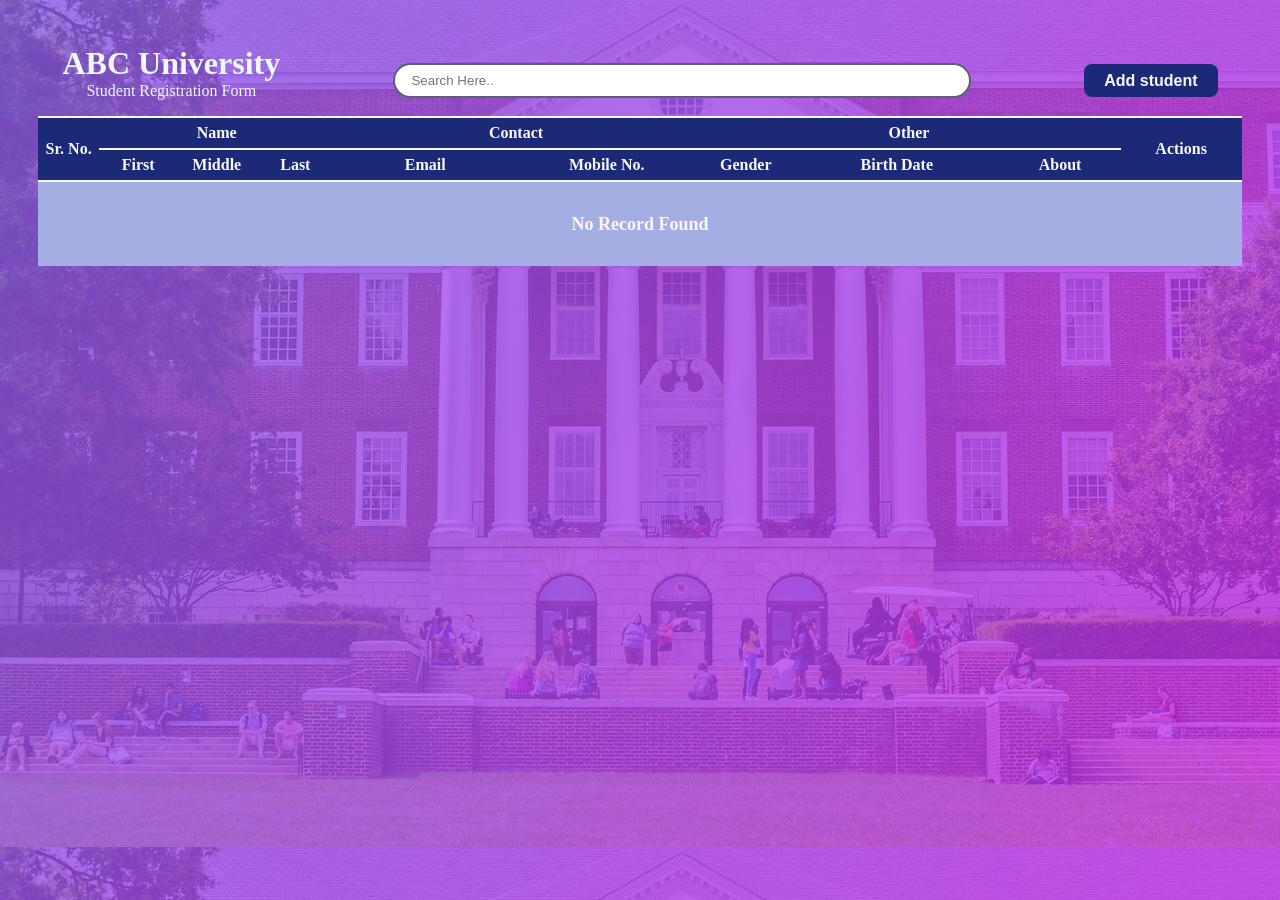
==== commit 381fa219: "Refined code reduce event listeners" ====
--- a/registration.html
+++ b/registration.html
@@ -1,173 +1,263 @@
-<!DOCTYPE html>
+<!doctype html>
 <html lang="en">
-
-<head>
-    <meta charset="UTF-8">
-    <meta name="viewport" content="width=device-width, initial-scale=1.0">
+  <head>
+    <meta charset="UTF-8" />
+    <meta name="viewport" content="width=device-width, initial-scale=1.0" />
     <title>Student Registration Form</title>
-    <link rel="stylesheet" href="utility.css">
-    <link rel="stylesheet" href="style.css">
-    <link rel="stylesheet" href="registration.css">
-</head>
-
-<body>
-
+    <link rel="stylesheet" href="utility.css" />
+    <link rel="stylesheet" href="style.css" />
+    <link rel="stylesheet" href="registration.css" />
+  </head>
+
+  <body>
     <!-- background Effect -->
     <div class="background-edit"></div>
 
     <!--Main Heading -->
     <div id="heading-div" class="heading-change">
-        <div class="heading">
-            <h1>ABC University</h1>
-            <p id="sub-heading">Student Registration Form</p>
-        </div>
-        <input id="search-box" type="text" placeholder="Search Here..">
-        <div>
-            <button id="add-button" class="button">Add student</button>
-        </div>
+      <div class="heading">
+        <h1>ABC University</h1>
+        <p id="sub-heading">Student Registration Form</p>
+      </div>
+      <input id="search-box" type="search" placeholder="Search Here.." oninput="searchFilter(this.value)"/>
+      <div>
+        <button id="add-button" class="button" onclick="openStudentForm()">Add student</button>
+      </div>
     </div>
 
     <!-- Form -->
     <div id="form-box" class="center hidden">
-        <form action="">
+      <form onsubmit="handleSubmit(event)">
+        <div>
+          <h2>Personal Information</h2>
+          <p>Please Provide Your Basic Details</p>
+        </div>
+
+        <!-- name box -->
+        <h3 id="name-heading" class="label-text">Student Name*</h3>
+        <div id="student-name-box">
+          <div>
+            <div class="center" onclick="elementFloat(this)">
+              <label for="first-name" class="">First Name</label>
+              <input
+                id="first-name"
+                name="first-name"
+                class="deactive-link"
+                type="text"
+                placeholder="Eg.Jatin"
+                oninput="nameChecker(this)"
+                onchange="capitalize(this)"
+              />
+            </div>
+            <p class="error-msg invisible">First Name is Required !!</p>
+          </div>
+
+          <div>
+            <div class="center" onclick="elementFloat(this)">
+              <label for="middle-name" class="">Middle Name</label>
+              <input
+                id="middle-name"
+                name="middle-name"
+                class="deactive-link"
+                type="text"
+                placeholder="Eg.Ganesh"
+                oninput="nameChecker(this)"
+                onchange="capitalize(this)"
+              />
+            </div>
+            <p class="error-msg invisible">Middle Name is Required !!</p>
+          </div>
+
+          <div>
+            <div class="center" onclick="elementFloat(this)">
+              <label for="last-name" class="">Last Name</label>
+              <input
+                id="last-name"
+                name="last-name"
+                class="deactive-link"
+                type="text"
+                placeholder="Eg.Dohale"
+                oninput="nameChecker(this)"
+                onchange="capitalize(this)"
+              />
+            </div>
+            <p class="error-msg invisible">Last Name is Required !!</p>
+          </div>
+        </div>
+
+        <!-- Dob and Gender -->
+        <div id="dob-gender-box">
+          <div>
+            <div id="dob-box" onclick="elementFloat(this)">
+              <label for="dob" class="">Date of Birth</label>
+              <input
+                id="dob"
+                type="date"
+                class="deactive-link"
+                placeholder="Pick a Date"
+              />
+            </div>
+            <p class="error-msg invisible">Date of Birth is Required !!</p>
+          </div>
+          <div>
+            <div id="gender-box">
+              <span class="label-text">Gender*:</span>
+              <div>
+                <input
+                  name="gender"
+                  value="male"
+                  id="male"
+                  type="radio"
+                  required
+                />
+                <label for="male">Male</label>
+              </div>
+              <div>
+                <input
+                  name="gender"
+                  value="female"
+                  id="female"
+                  type="radio"
+                  required
+                />
+                <label for="female">Female</label>
+              </div>
+            </div>
+            <p class="error-msg invisible">Gender is Required !!</p>
+          </div>
+        </div>
+
+        <!-- Email and Mobile Number -->
+        <h3 id="contact-heading" class="label-text">Contacts*</h3>
+        <div id="email-number-box">
+          <div>
+            <div class="center" onclick="elementFloat(this)">
+              <label for="email" class="">Email</label>
+              <input
+                id="email"
+                type="email"
+                class="deactive-link"
+                placeholder="Eg. jatindohale@gmail.com"
+                oninput="emailChecker(this)"
+              />
+            </div>
+            <p class="error-msg invisible">Email is Required !!</p>
+          </div>
+          <div>
+            <div class="center" onclick="elementFloat(this)">
+              <label for="mobile" class="">Mobile No.</label>
+              <input
+                id="mobile"
+                type="number"
+                class="deactive-link"
+                placeholder="Eg. 908217XXXX"
+                oninput="numberChecker(this)"
+              />
+            </div>
+            <p class="error-msg invisible">Number is Required !!</p>
+          </div>
+        </div>
+
+        <!-- About me -->
+        <div id="about-box">
+          <div>
             <div>
-                <h2>Personal Information</h2>
-                <p>Please Provide Your Basic Details</p>
-            </div>
-
-            <!-- name box -->
-            <h3 id="name-heading" class="label-text">Student Name*</h3>
-            <div id="student-name-box">
-                <div>
-                    <div class="center">
-                        <label for="first-name" class="">First Name</label>
-                        <input id="first-name" name="first-name" class="deactive-link" type="text"
-                            placeholder="Eg.Jatin">
-                    </div>
-                    <p class="error-msg invisible">First Name is Required !!</p>
-                </div>
-
-                <div>
-                    <div class="center">
-                        <label for="middle-name" class="">Middle Name</label>
-                        <input id="middle-name" name="middle-name" class="deactive-link" type="text"
-                            placeholder="Eg.Ganesh">
-                    </div>
-                    <p class="error-msg invisible">Middle Name is Required !!</p>
-                </div>
-
-                <div>
-                    <div class="center">
-                        <label for="last-name" class="">Last Name</label>
-                        <input id="last-name" name="last-name" class="deactive-link" type="text"
-                            placeholder="Eg.Dohale">
-                    </div>
-                    <p class="error-msg invisible">Last Name is Required !!</p>
-                </div>
-            </div>
-
-            <!-- Dob and Gender -->
-            <div id="dob-gender-box">
-                <div>
-                    <div id="dob-box">
-                        <label for="dob" class="">Date of Birth</label>
-                        <input id="dob" type="date" placeholder="Pick a Date" class="deactive-link">
-                    </div>
-                    <p class="error-msg invisible">Date of Birth is Required !!</p>
-                </div>
-                <div>
-                    <div id="gender-box">
-                        <span class="label-text">Gender*:</span>
-                        <div>
-                            <input name="gender" value="male" id="male" type="radio" required>
-                            <label for="male">Male</label>
-                        </div>
-                        <div>
-                            <input name="gender" value="female" id="female" type="radio" required>
-                            <label for="female">Female</label>
-                        </div>
-                    </div>
-                    <p class="error-msg invisible">Gender is Required !!</p>
-                </div>
-            </div>
-
-
-            <!-- Email and Mobile Number -->
-            <h3 id="contact-heading" class="label-text">Contacts*</h3>
-            <div id="email-number-box">
-                <div>
-                    <div class="center">
-                        <label for="email" class="">Email</label>
-                        <input id="email" type="email" placeholder="Eg. jatindohale@gmail.com" class="deactive-link">
-                    </div>
-                    <p class="error-msg invisible">Email is Required !!</p>
-                </div>
-                <div>
-                    <div class="center">
-                        <label for="mobile" class="">Mobile No.</label>
-                        <input id="mobile" type="number" placeholder="Eg. 908217XXXX" class="deactive-link">
-                    </div>
-                    <p class="error-msg invisible">Number is Required !!</p>
-                </div>
-            </div>
-
-            <!-- About me -->
-            <div id="about-box">
-                <div>
-                    <div>
-                        <label for="check-about" class="label-text">About Me</label>
-                        <input type="checkbox" id="check-about">
-                    </div>
-                    <div id="count-box">
-                        <p class="hidden"><span id="char-count">0</span>/1024</p>
-                    </div>
-                </div>
-                <textarea type="text" name="about" id="about" class="hidden" placeholder="Write Here..." minlength="1"
-                    maxlength="1024"></textarea>
-            </div>
-
-            <!-- Submit Button -->
-            <div id="submit-cancel-button">
-                <button type="submit" id="submit">
-                    Submit
-                </button>
-                <button type="button" id="cancel">
-                    Cancel
-                </button>
-            </div>
-
-
-
-        </form>
+              <label for="check-about" class="label-text">About Me</label>
+              <input
+                type="checkbox"
+                id="check-about"
+                onclick="showAbout(this.checked)"
+              />
+            </div>
+            <div id="count-box">
+              <p class="hidden"><span id="char-count">0</span>/1024</p>
+            </div>
+          </div>
+          <textarea
+            type="text"
+            name="about"
+            id="about"
+            class="hidden"
+            placeholder="Write Here..."
+            minlength="1"
+            maxlength="1024"
+            oninput="textareaCounter(this)"
+          ></textarea>
+        </div>
+
+        <!-- Submit Button -->
+        <div id="submit-cancel-button">
+          <button type="submit" id="submit">Submit</button>
+          <button type="button" id="cancel">Cancel</button>
+        </div>
+      </form>
     </div>
-
 
     <!-- Table for showing student data  -->
     <table id="data-table">
-        <thead>
-            <tr>
-                <th rowspan="2" class="sr-no">Sr. No.</th>
-                <th colspan="3" class="name-col">Name</th>
-                <th colspan="2" class="contact-col">Contact</th>
-                <th colspan="3" class="other-col">Other</th>
-                <th rowspan="2" class="action-col">Actions</th>
-            </tr>
-            <tr id="sub-head-table">
-                <th class="sorting name-sub-head" data-direction="null" data-element-name="firstName" >First</th>
-                <th class="name-sub-head">Middle</th>
-                <th class="sorting name-sub-head" data-direction="null" data-element-name="lastName">Last</th>
-                <th class="sorting contact-sub-head" data-direction="null" data-element-name="email">Email</th>
-                <th class="sorting contact-sub-head" data-direction="null" data-element-name="mobile">Mobile No.</th>
-                <th class="sorting other-sub-head" data-direction="null" data-element-name="gender">Gender</th>
-                <th class="sorting " data-direction="null" data-element-name="dob">Birth Date</th>
-                <th class="about-sub-heading">About</th>
-            </tr>
-        </thead>
-        <tbody>
-            
-        </tbody>
+      <thead>
+        <tr>
+          <th rowspan="2" class="sr-no">Sr. No.</th>
+          <th colspan="3" class="name-col">Name</th>
+          <th colspan="2" class="contact-col">Contact</th>
+          <th colspan="3" class="other-col">Other</th>
+          <th rowspan="2" class="action-col">Actions</th>
+        </tr>
+        <tr id="sub-head-table">
+          <th
+            class="sorting name-sub-head"
+            data-direction="null"
+            data-element-name="firstName"
+          >
+            First
+          </th>
+          <th class="name-sub-head">Middle</th>
+          <th
+            class="sorting name-sub-head"
+            data-direction="null"
+            data-element-name="lastName"
+          >
+            Last
+          </th>
+          <th
+            class="sorting contact-sub-head"
+            data-direction="null"
+            data-element-name="email"
+          >
+            Email
+          </th>
+          <th
+            class="sorting contact-sub-head"
+            data-direction="null"
+            data-element-name="mobile"
+          >
+            Mobile No.
+          </th>
+          <th
+            class="sorting other-sub-head"
+            data-direction="null"
+            data-element-name="gender"
+          >
+            Gender
+          </th>
+          <th class="sorting" data-direction="null" data-element-name="dob">
+            Birth Date
+          </th>
+          <th class="about-sub-heading">About</th>
+        </tr>
+      </thead>
+      <tbody></tbody>
     </table>
+
+    <div id="pagination" class="">
+      <button id="prev-button" class="button" onclick="prevUpdate()">
+        Previous
+      </button>
+      <span class="button">0</span>
+      <button id="next-button" class="button" onclick="nextUpdate()">
+        Next
+      </button>
+    </div>
     <script src="registration.js"></script>
-</body>
-
-</html>+  </body>
+</html>
--- a/registration.css
+++ b/registration.css
@@ -24,7 +24,7 @@
 }
 
 .hidden {
-    display: none;
+    display: none !important;
 }
 
 .scrollbar-hide{
@@ -45,12 +45,12 @@
 
 
 body {
-    min-width: 100vw;
-    min-height: 100vh;
+    min-width: 97vw;
+    min-height: 95vh;
     display: flex;
     flex-direction: column;
     align-items: center;
-    padding: 2rem;
+    padding: 5vh 3vw;
     background-image: url("assets/registration/university.jpg");
     filter: blur(0px);
 -ms-overflow-style: none ;
@@ -63,7 +63,7 @@
 
 .background-edit {
     width: 100%;
-    height: 100%;
+    height: max(100%,100vh);
     position: absolute;
     opacity: 0.8;
     top: 0;
@@ -406,7 +406,13 @@
     border-collapse: collapse;
 }
 
+thead{
+    background-color: var(--sc-color);
+    color: var(--tr-color);
+}
+
 thead>tr {
+    border-color: var(--tr-color);
     height: 2rem;
 }
 
@@ -484,4 +490,25 @@
 tbody tr:nth-child(odd){
     background-color: #a5aee2;
     color: var(--tr-color);
+}
+
+#pagination{
+    margin-top: 1rem;
+    z-index: 10;
+    display: flex;
+    align-items: center;
+    gap: 12px;
+}
+
+#pagination span{
+    background-color: var(--sc-color);
+    color: var(--tr-color);   
+}
+
+
+#prev-button , #next-button{
+    width: 100px ;
+    margin: 0px;
+    
+    
 }
